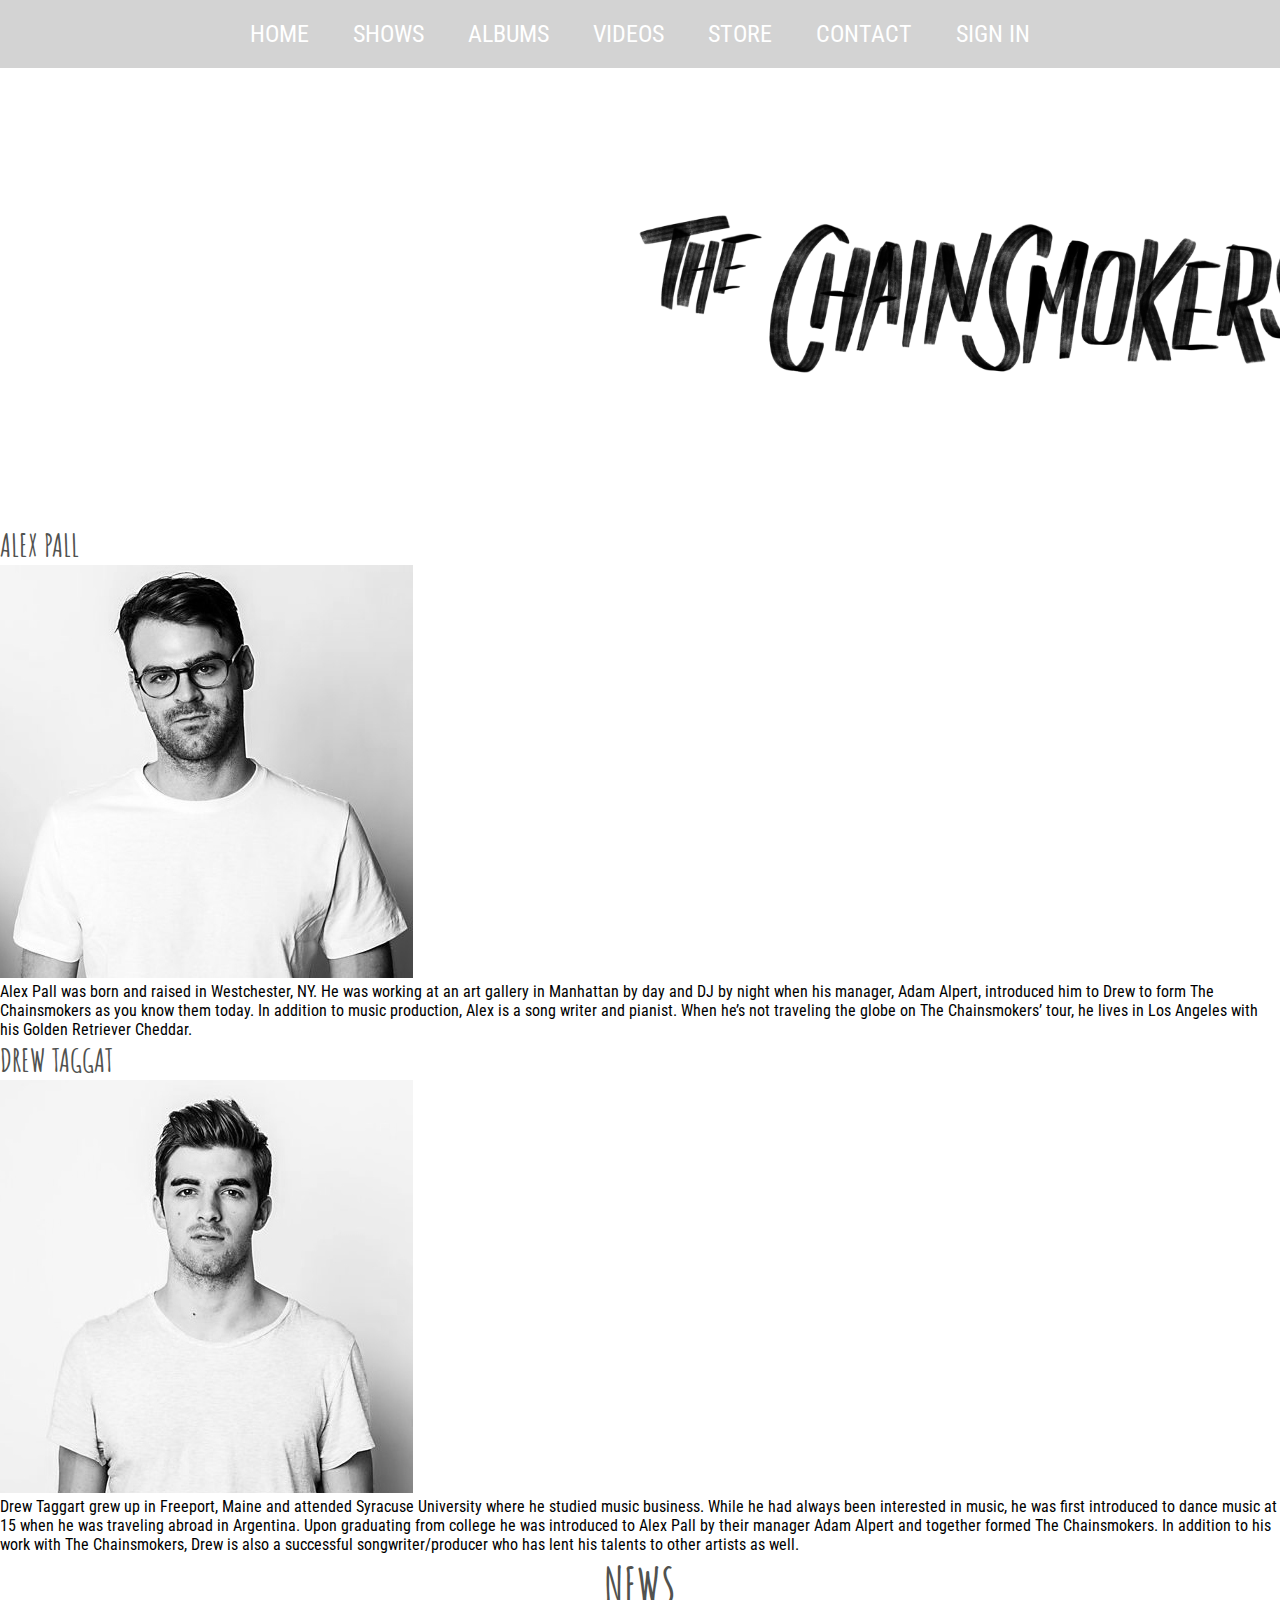
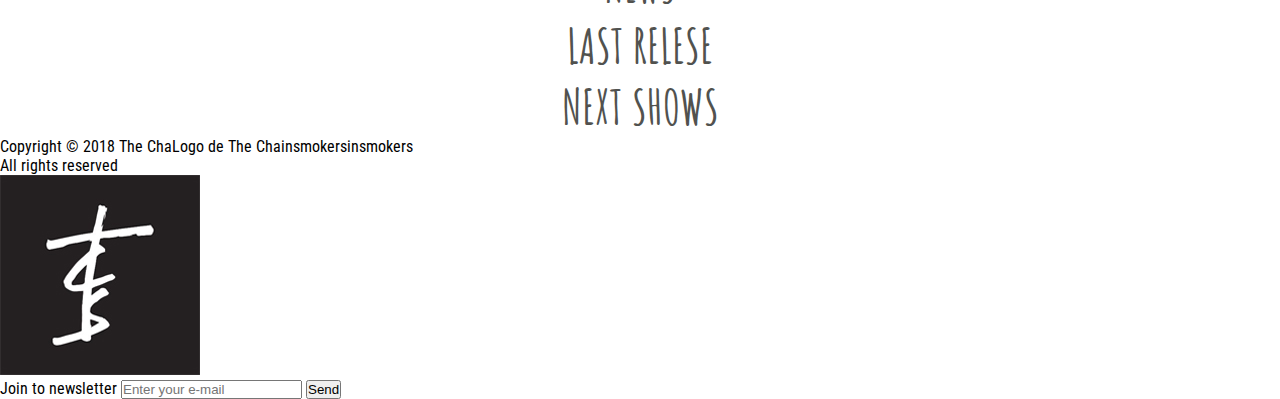
==== index.html @ 6c8f71d9 "Primer commit" ====
<!DOCTYPE html>
<html lang="es">
<head>
	<meta charset="utf-8">
	<title>The Chainsmokers</title>

	<link href="https://fonts.googleapis.com/css?family=Roboto+Condensed:300,400,700" rel="stylesheet">
	<link href="https://fonts.googleapis.com/css?family=Amatic+SC:400,700" rel="stylesheet">

	<link rel="stylesheet" href="https://use.fontawesome.com/releases/v5.1.0/css/all.css" integrity="sha384-lKuwvrZot6UHsBSfcMvOkWwlCMgc0TaWr+30HWe3a4ltaBwTZhyTEggF5tJv8tbt" crossorigin="anonymous">

	<link rel="stylesheet" type="text/css" href="css/styles.css">
</head>
<body>
	<header>
		<nav>
			<ul>
				<li>
					<a href="index.html" class="menu">HOME</a>
				</li>
				<li>
					<a href="shows/shows.html"  class="menu">SHOWS</a>
				</li>
				<li>
					<a href="albums/albums.html"  class="menu">ALBUMS</a>
				</li>
				<li>
					<a href="videos/videos.html"  class="menu">VIDEOS</a>
				</li>
				<li>
					<a href="store/store.html"  class="menu">STORE</a>
				</li>
				<li>
					<a href="contact/contact.html"  class="menu">CONTACT</a>
				</li>
				<li>
					<a href="sign_in/sign_in.html"  class="menu">SIGN IN</a>
				</li>
			</ul>
		</nav>	
		
	</header>
	<main>
		<!-- <h1 class="page_tittle">THE CHAINSMOKERS</h1> -->
		
		<img src="imagenes/name.png" alt="The Chainsmokers" class="tcm_logo">	

		<article>
			<h1 class="artist">ALEX PALL</h1>
			<img src="imagenes/alex_pall.jpg" alt="Alex Pall">
			<p>Alex Pall was born and raised in Westchester, NY. He was working at an art gallery in Manhattan by day and DJ by night when his manager, Adam Alpert, introduced him to Drew to form The Chainsmokers as you know them today. In addition to music production, Alex is a song writer and pianist. When he’s not traveling the globe on The Chainsmokers’ tour, he lives in Los Angeles with his Golden Retriever Cheddar.</p>
			<a href="https://www.instagram.com/alexpall/" target="_blank">
				<i class="fab fa-instagram"></i>
			</a>
			<a href="https://www.facebook.com/AlexPall" target="_blank">
				<i class="fab fa-facebook-square"></i>
			</a>
		</article>

		<article>
			<h1 class="artist">DREW TAGGAT</h1>
			<img src="imagenes/drew_taggat.jpg" alt="Drew Taggat">
			<p>Drew Taggart grew up in Freeport, Maine and attended Syracuse University where he studied music business. While he had always been interested in music, he was first introduced to dance music at 15 when he was traveling abroad in Argentina. Upon graduating from college he was introduced to Alex Pall by their manager Adam Alpert and together formed The Chainsmokers. In addition to his work with The Chainsmokers, Drew is also a successful songwriter/producer who has lent his talents to other artists as well.</p>
			<a href="https://www.instagram.com/drewtaggart/" target="_blank">
				<i class="fab fa-instagram"></i>
			</a>
			<a href="https://twitter.com/drewtaggart" target="_blank">
				<i class="fab fa-twitter"></i>
			</a>
		</article>

			<h2 class="tittle2">NEWS</h2>

			<h2 class="tittle2">LAST RELESE</h2>
			
			<h2 class="tittle2">NEXT SHOWS</h2>
	</main>

	<footer>
		<p>Copyright © 2018 The ChaLogo de The Chainsmokersinsmokers</p>
		<p>All rights reserved</p>
		<img src="imagenes/logo.jpg" alt="">

		<form action="#" method="post">
			<label>Join to newsletter</label>
			<input type="email" name="email_nl" placeholder="Enter your e-mail" required>
			<input type="submit" value="Send" ">
		</form>

		<!-- Las listas siempre tienen que estar adentro de <nav></nav> ? -->
		<ul>
			<li>

				<a href="https://itunes.apple.com/us/artist/the-chainsmokers/id580391756?ign-mpt=uo%3D4" target="_blank">
					<i class="fab fa-itunes-note"></i>
				</a>
			</li>
			<!-- <li>
				<a href="https://www.beatport.com/artist/the-chainsmokers/299448" target="_blank">
					<img src="imagenes/beatport.png" alt="Beat">
				</a>
			</li> -->
			<li>
				<a href="https://www.instagram.com/thechainsmokers/" target="_blank">
					<i class="fab fa-instagram"></i>
				</a>
			</li>
			<li>
				<a href="https://www.facebook.com/thechainsmokers" target="_blank">
					<i class="fab fa-facebook-square"></i>
				</a>
			</li>
			<li>
				<a href="https://twitter.com/thechainsmokers" target="_blank">
					<i class="fab fa-twitter"></i>
				</a>
			</li>
			<li>
				<a href="https://plus.google.com/+THECHAINSMOKERS" target="_blank">
					<i class="fab fa-google"></i>
				</a>
			</li>
			<li>
				<a href="https://music.amazon.com/artists/B00GWLMGLW?ref=dm_sh_190b-9382-dmcp-b0a3-175ec&musicTerritory=US&marketplaceId=ATVPDKIKX0DER" target="_blank">
					<i class="fab fa-amazon"></i>
				</a>
			</li>
			<!-- <li>
				<a href="https://www.shazam.com/es/artist/42240913/the-chainsmokers/follow#referrer=shz.am" target="+_blank">Shazam</a>
			</li> -->
			<li>
				<a href="https://soundcloud.com/thechainsmokers" target="_blank">
					<i class="fab fa-soundcloud"></i>
				</a>
			</li>
		</ul>
	</footer>

</body>
</html>
---- css/styles.css ----
* {
	margin: 0;
	padding: 0;
	box-sizing: border-box;
}
body {
	font-family: 'roboto condensed', sans-serif
}

header {
	background: lightgray;
	padding: 20px;
}

header nav ul {
	text-align: center;
}

header nav ul li a {
	text-decoration: none;
	color: #FFFFFF;
	text-transform: uppercase;
	font-size: 1.5rem;
	margin: 5px 20px;
}

.tcm_logo {
	transform: scale(0.35);
	margin: auto;
}

.page_tittle {
	font-family: 'Amatic SC', sans-serif; 
	font-weight: bold; 
	font-size: 6rem; 
	color: #2B2C28; 
	text-align: center; 
}
.artist	{
	font-family: 'Amatic SC', sans-serif; 
	font-weight: bold; 
	font-size: 2rem; 
	color: #51524F;
}

.tittle2 {
	font-family: 'Amatic SC', sans-serif; 
	font-weight: bold; 
	font-size: 3rem; 
	color: #51524F;
	text-align: center;
}

.show_place {
	font-family: 'Amatic SC', sans-serif; 
	font-weight: bold; 
	font-size: 2rem; 
	color: #51524F;
}

ul {
	list-style: none;
}

.contact_mail {
	text-align: center
}

header nav ul li {
	display:inline-block;
}
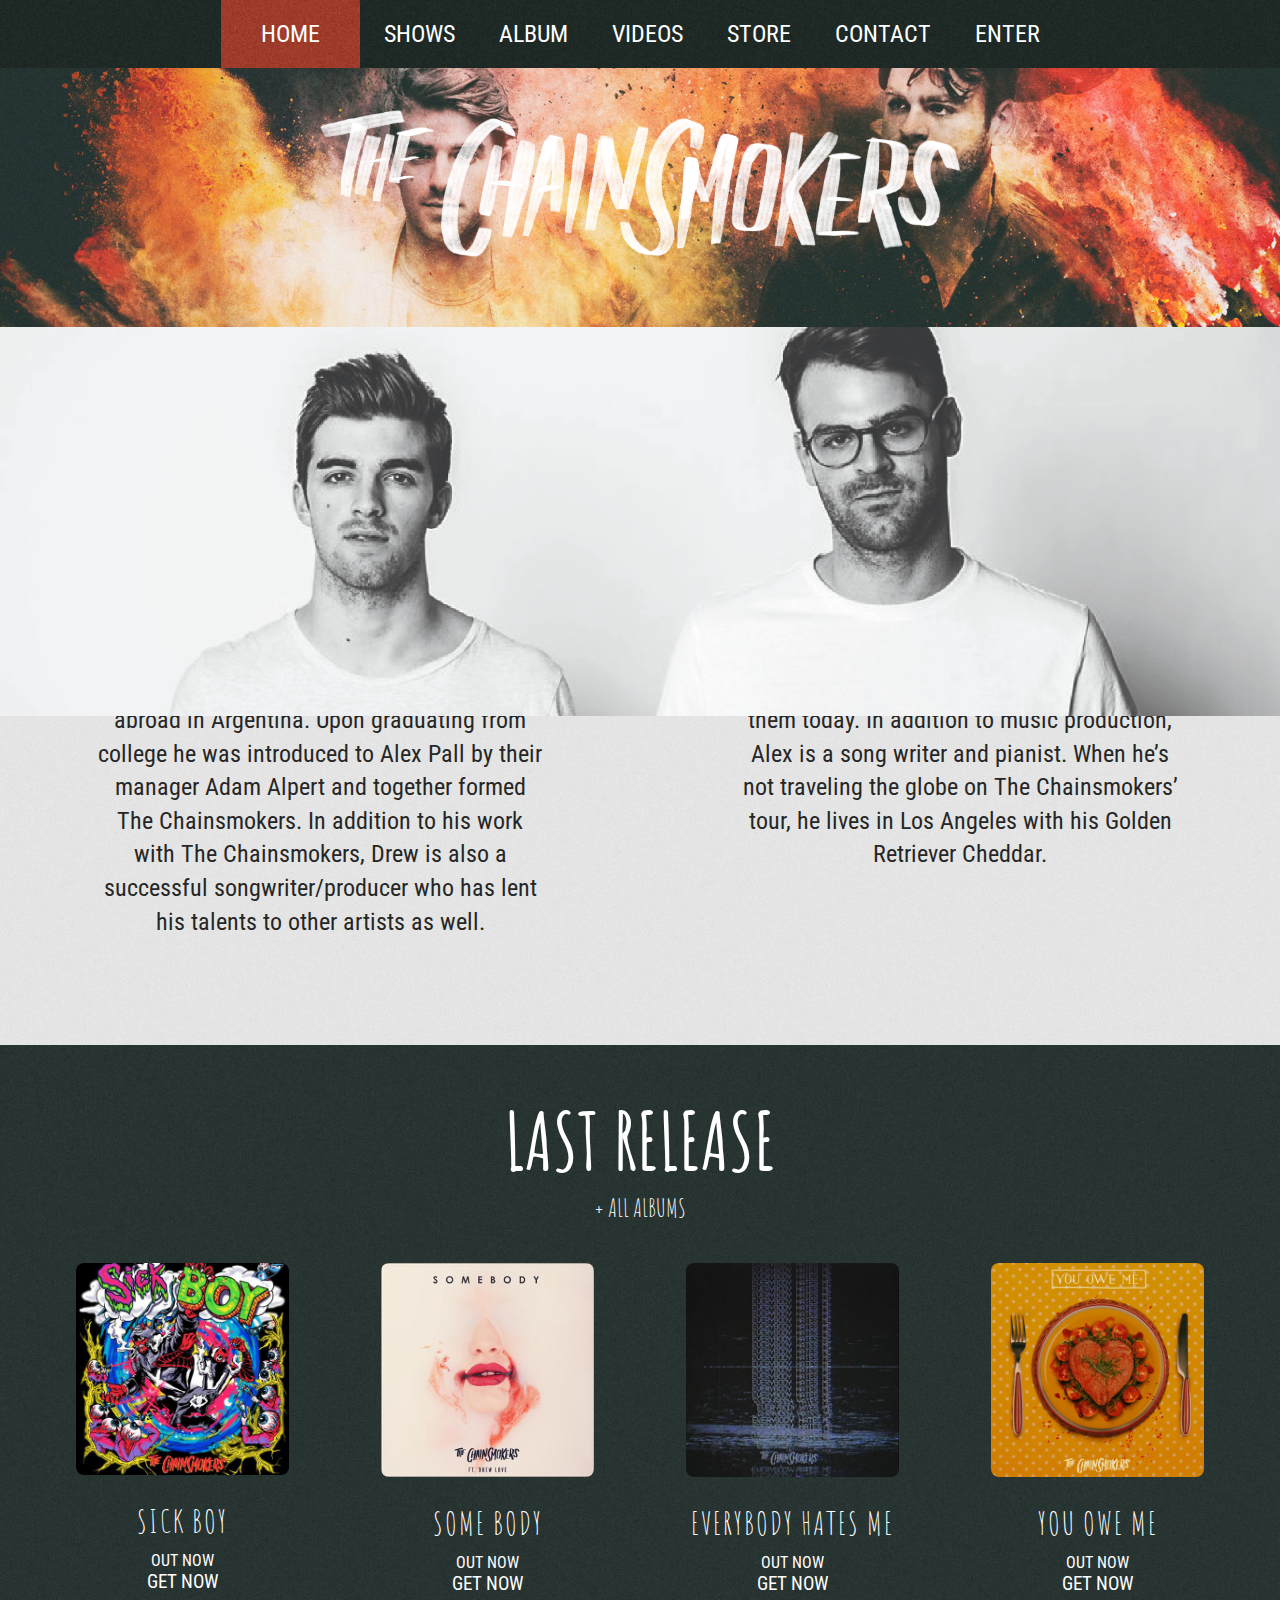
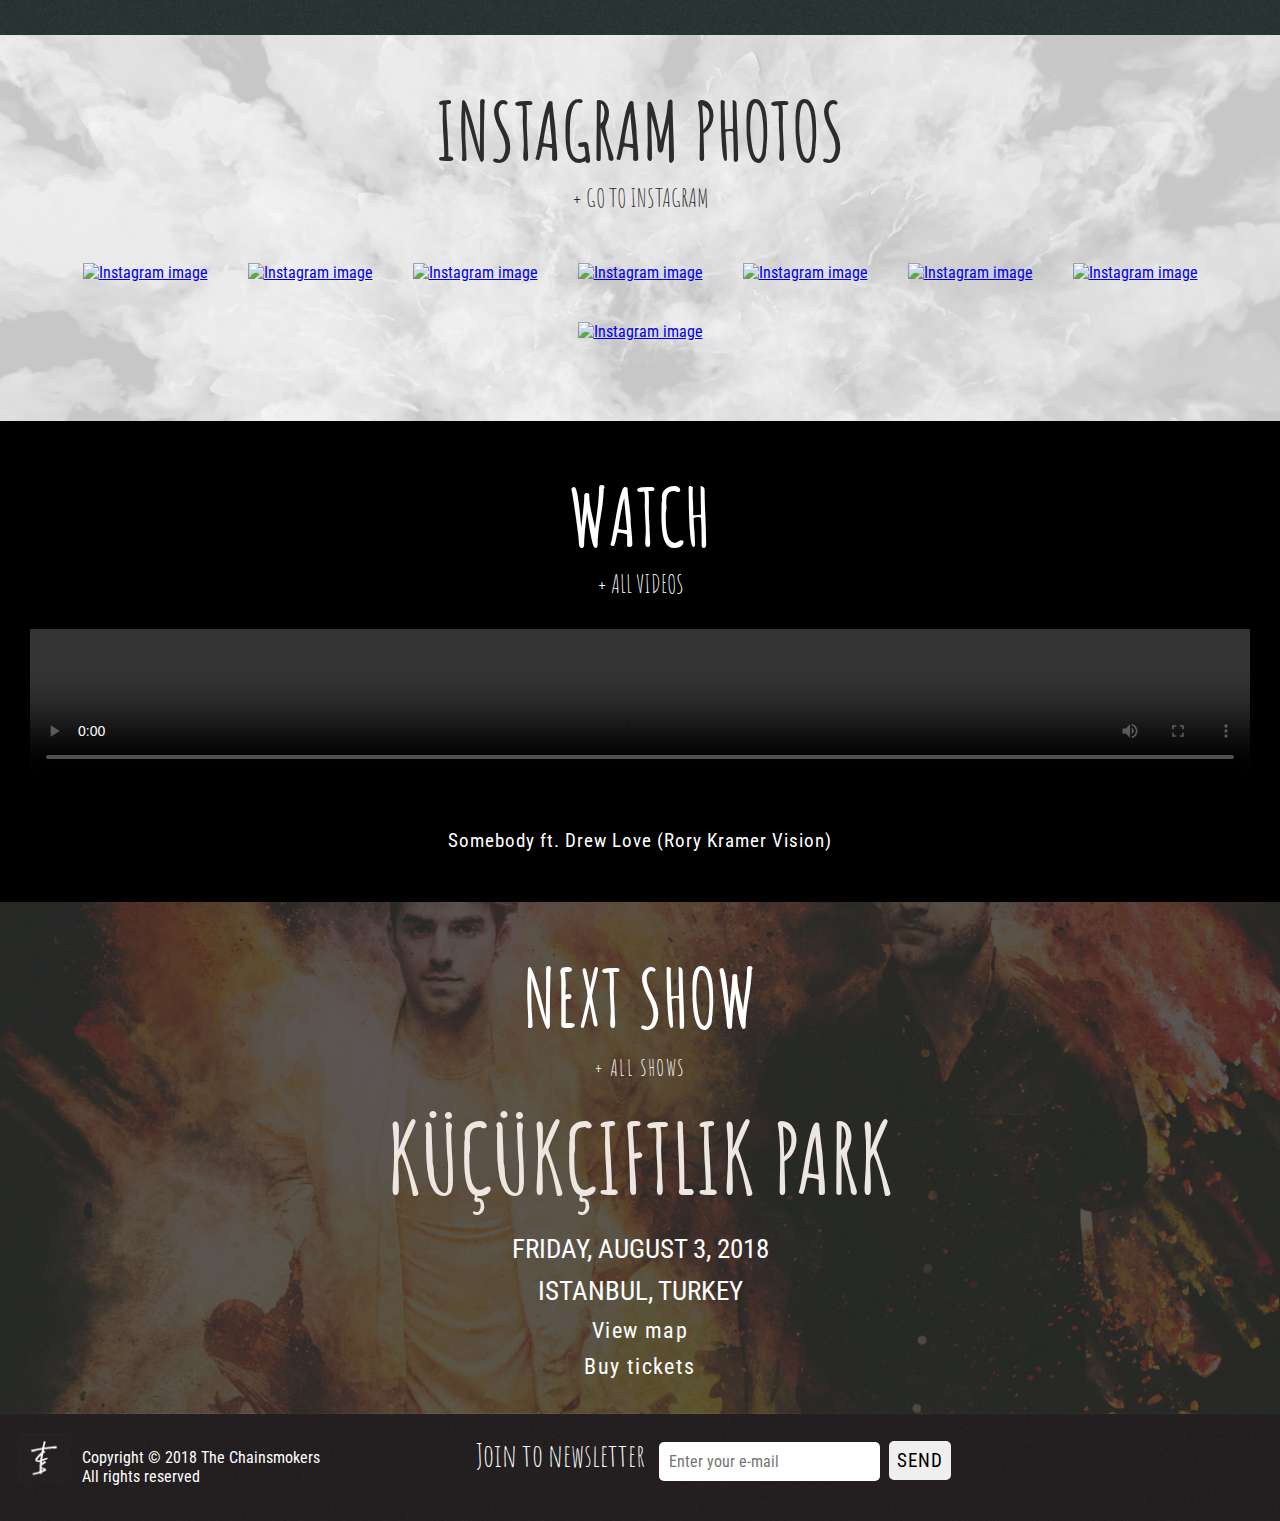
==== commit 9c78449c: "Ultimo" ====
--- a/index.html
+++ b/index.html
@@ -1,40 +1,52 @@
-<!DOCTYPE html>
+ <!DOCTYPE html>
 <html lang="es">
 <head>
 	<meta charset="utf-8">
+	<meta name="viewport" content="width=device-width, initial-scale=1.0, maximum-scale=4, minimum-scale=1">
 	<title>The Chainsmokers</title>
 
 	<link href="https://fonts.googleapis.com/css?family=Roboto+Condensed:300,400,700" rel="stylesheet">
 	<link href="https://fonts.googleapis.com/css?family=Amatic+SC:400,700" rel="stylesheet">
+	<!-- <link href="https://fonts.googleapis.com/css?family=Nanum+Pen+Script" rel="stylesheet"> -->
+
 
 	<link rel="stylesheet" href="https://use.fontawesome.com/releases/v5.1.0/css/all.css" integrity="sha384-lKuwvrZot6UHsBSfcMvOkWwlCMgc0TaWr+30HWe3a4ltaBwTZhyTEggF5tJv8tbt" crossorigin="anonymous">
+
 
 	<link rel="stylesheet" type="text/css" href="css/styles.css">
 </head>
 <body>
 	<header>
+		<i class="fas fa-bars"></i>
 		<nav>
 			<ul>
-				<li>
-					<a href="index.html" class="menu">HOME</a>
+				<i class="fas fa-times"></i>
+				<li class="now"> 
+					<a href="index.html" >HOME</a>
 				</li>
 				<li>
 					<a href="shows/shows.html"  class="menu">SHOWS</a>
 				</li>
 				<li>
-					<a href="albums/albums.html"  class="menu">ALBUMS</a>
+					<a href="albums/albums.html"  class="menu">ALBUM</a>
 				</li>
 				<li>
 					<a href="videos/videos.html"  class="menu">VIDEOS</a>
 				</li>
 				<li>
-					<a href="store/store.html"  class="menu">STORE</a>
+					<a href="https://store.thechainsmokers.com/" target="_blank" class="menu">STORE</a>
 				</li>
 				<li>
 					<a href="contact/contact.html"  class="menu">CONTACT</a>
 				</li>
 				<li>
-					<a href="sign_in/sign_in.html"  class="menu">SIGN IN</a>
+					<a href="sign_in/sign_in.html"  class="menu">ENTER</a>
+
+					<ul class="submenu">
+						<li><a href="sign_in/sign_in.html" class="menu">SIGN IN</a></li>
+						<li><a href="sign_in/sign_up.html" class="menu">SIGN UP</a></li>
+					</ul>
+
 				</li>
 			</ul>
 		</nav>	
@@ -42,55 +54,154 @@
 	</header>
 	<main>
 		<!-- <h1 class="page_tittle">THE CHAINSMOKERS</h1> -->
-		
-		<img src="imagenes/name.png" alt="The Chainsmokers" class="tcm_logo">	
-
-		<article>
-			<h1 class="artist">ALEX PALL</h1>
-			<img src="imagenes/alex_pall.jpg" alt="Alex Pall">
-			<p>Alex Pall was born and raised in Westchester, NY. He was working at an art gallery in Manhattan by day and DJ by night when his manager, Adam Alpert, introduced him to Drew to form The Chainsmokers as you know them today. In addition to music production, Alex is a song writer and pianist. When he’s not traveling the globe on The Chainsmokers’ tour, he lives in Los Angeles with his Golden Retriever Cheddar.</p>
-			<a href="https://www.instagram.com/alexpall/" target="_blank">
-				<i class="fab fa-instagram"></i>
-			</a>
-			<a href="https://www.facebook.com/AlexPall" target="_blank">
-				<i class="fab fa-facebook-square"></i>
-			</a>
-		</article>
-
-		<article>
-			<h1 class="artist">DREW TAGGAT</h1>
-			<img src="imagenes/drew_taggat.jpg" alt="Drew Taggat">
-			<p>Drew Taggart grew up in Freeport, Maine and attended Syracuse University where he studied music business. While he had always been interested in music, he was first introduced to dance music at 15 when he was traveling abroad in Argentina. Upon graduating from college he was introduced to Alex Pall by their manager Adam Alpert and together formed The Chainsmokers. In addition to his work with The Chainsmokers, Drew is also a successful songwriter/producer who has lent his talents to other artists as well.</p>
-			<a href="https://www.instagram.com/drewtaggart/" target="_blank">
-				<i class="fab fa-instagram"></i>
-			</a>
-			<a href="https://twitter.com/drewtaggart" target="_blank">
-				<i class="fab fa-twitter"></i>
-			</a>
-		</article>
-
-			<h2 class="tittle2">NEWS</h2>
-
-			<h2 class="tittle2">LAST RELESE</h2>
+		<section class="tittle">
+			<img src="imagenes/name.png" alt="The Chainsmokers" class="tcm_logo">	
+		</section>
+
+		<div class="artist_container">
+			<article class="art_der">
+				<h1 class="artist">DREW TAGGAT</h1>
+				<img src="imagenes/drewtaggat.jpg" alt="Drew Taggat">
+				<p>Drew Taggart grew up in Freeport, Maine and attended Syracuse University where he studied music business. While he had always been interested in music, he was first introduced to dance music at 15 when he was traveling abroad in Argentina. Upon graduating from college he was introduced to Alex Pall by their manager Adam Alpert and together formed The Chainsmokers. In addition to his work with The Chainsmokers, Drew is also a successful songwriter/producer who has lent his talents to other artists as well.</p>
+				<section class="artist_link">
+					<a href="https://www.instagram.com/drewtaggart/" target="_blank">
+						<i class="fab fa-instagram big_button5"></i>
+					</a>
+					<a href="https://twitter.com/drewtaggart" target="_blank">
+						<i class="fab fa-twitter big_button5"></i>
+					</a>
+				</section>
+			</article><!-- 
+
+		 --><article class="art_izq">
+				<h1 class="artist">ALEX PALL</h1>
+				<img src="imagenes/alexpall.jpg" alt="Alex Pall"> 
+				<p>Alex Pall was born and raised in Westchester, NY. He was working at an art gallery in Manhattan by day and DJ by night when his manager, Adam Alpert, introduced him to Drew to form The Chainsmokers as you know them today. In addition to music production, Alex is a song writer and pianist. When he’s not traveling the globe on The Chainsmokers’ tour, he lives in Los Angeles with his Golden Retriever Cheddar.</p>
+				<section class="artist_link">
+					<a href="https://www.instagram.com/alexpall/" target="_blank">
+						<i class="fab fa-instagram big_button5"></i> 
+					</a>
+					<a href="https://www.facebook.com/AlexPall" target="_blank">
+						<i class="fab fa-facebook-square big_button5"></i>
+					</a>
+				</section>
+			</article>
+		</div>	
+
+		<section class="last_release">
+			<h2 class="tittle2">Last release</h2>
+			<a href="albums/albums.html" class="all_shows big_button"> + All albums</a>
+			<div class="last_release_container">
+				<section class="songs">
+					<a class="get_now" href="http://smarturl.it/SickBoy" target="_blank">
+						<img src="imagenes/album1.jpg" class="song_img transform_song">
+					</a>
+					<p class="song_name">Sick boy</p>
+					<p class="out_now">Out now</p>
+					<a class="get_now" href="http://smarturl.it/SickBoy" target="_blank" class="big_button2">Get now</a>
+				</section><!-- 
+
+			 --><section class="songs">
+			 		<a class="get_now" href="http://smarturl.it/TCSsomebody" target="_blank">
+						<img src="imagenes/album2.jpg" class="song_img transform_song">
+					</a>
+					<p class="song_name">Some body</p>
+					<p class="out_now">Out now</p>
+					<a class="get_now" href="http://smarturl.it/TCSsomebody" target="_blank" class="big_button2">Get now</a>
+				</section><!--
+
+			 --><section class="songs">
+					<a class="get_now" href="http://smarturl.it/EverybodyHatesMe" target="_blank">
+						<img src="imagenes/album3.jpg" class="song_img transform_song">
+					</a>
+					<p class="song_name">Everybody hates me</p>
+					<p class="out_now">Out now</p>
+					<a class="get_now" href="http://smarturl.it/EverybodyHatesMe" target="_blank" class="big_button2">Get now</a>
+				</section><!-- 
+
+			 --><section class="songs">
+			 		<a class="get_now" href="http://smarturl.it/YouOweMe" target="_blank">
+						<img src="imagenes/album4.jpg" class="song_img transform_song">
+					</a>
+					<p class="song_name">You owe me</p>
+					<p class="out_now">Out now</p>
+					<a class="get_now" href="http://smarturl.it/YouOweMe" target="_blank" class="big_button2">Get now</a>
+				</section>
+			</div>
+		</section> 
+
+		<section class="instagram" >
+			<h2 class="tittle2">Instagram photos</h2>
+			<a href="https://www.instagram.com/thechainsmokers/" class="all_shows big_button"> + Go to instagram</a>
 			
-			<h2 class="tittle2">NEXT SHOWS</h2>
+			<!-- hacer lista, y a cada li dar acncho y alto y overflow:hidden -->
+			<ul class="instagram_container">
+
+				<li><a href="https://www.instagram.com/p/Bk20towB1L5/?taken-by=thechainsmokers" target="_blank">
+					<img src="https://scontent-eze1-1.cdninstagram.com/vp/113d25afd9459733bdabb6f7b8bbb5ed/5BE9A196/t51.2885-15/e35/35575209_2073179789563122_78789710461272064_n.jpg?efg=eyJ1cmxnZW4iOiJ1cmxnZW5fZnJvbV9pZyJ9" alt="Instagram image" class="instagram_img transform_ig">
+				</a></li>
+				<li><a href="https://www.instagram.com/p/BkvrkhdB-QD/?taken-by=thechainsmokers" target="_blank">
+					<img src="https://scontent-eze1-1.cdninstagram.com/vp/80a8a5cfb798db44b08a70eb952da638/5BD3966D/t51.2885-15/e35/36147986_1940753496216389_3103435366841974784_n.jpg?efg=eyJ1cmxnZW4iOiJ1cmxnZW5fZnJvbV9pZyJ9" alt="Instagram image" class="instagram_img transform_ig">
+				</a></li>
+				<li><a href="https://www.instagram.com/p/BktBBtrBno_/?taken-by=thechainsmokers" target="_blank">
+					<img src="https://scontent-eze1-1.cdninstagram.com/vp/64722da33c8a5f91d0bd29d211e445f6/5BDD0730/t51.2885-15/e35/35277775_1053732374791876_7571182308032512000_n.jpg?efg=eyJ1cmxnZW4iOiJ1cmxnZW5fZnJvbV9pZyJ9" alt="Instagram image" class="instagram_img transform_ig">
+				</a></li>
+				<li><a href="https://www.instagram.com/p/Bkq5mCpBrgo/?taken-by=thechainsmokers" target="_blank">
+					<img src="https://scontent-eze1-1.cdninstagram.com/vp/cebd82da67b231db9cf61a9072e73cbc/5BD46F1C/t51.2885-15/e35/35487929_230798337718932_6556802103203856384_n.jpg?efg=eyJ1cmxnZW4iOiJ1cmxnZW5fZnJvbV9pZyJ9" alt="Instagram image" class="instagram_img transform_ig">
+				</a></li>
+				<li><a href="https://www.instagram.com/p/BkqSrJlBhGZ/?taken-by=thechainsmokers" target="_blank">
+					<img src="https://scontent-eze1-1.cdninstagram.com/vp/2174fdea5f8ede62a28df4f9b9ca74dd/5BD04A9B/t51.2885-15/e35/35325135_600574093676928_4183943546744602624_n.jpg?efg=eyJ1cmxnZW4iOiJ1cmxnZW5fZnJvbV9pZyJ9" alt="Instagram image" class="instagram_img transform_ig">
+				</a></li>
+				<li><a href="https://www.instagram.com/p/Bk20towB1L5/?taken-by=thechainsmokers" target="_blank">
+					<img src="https://scontent-eze1-1.cdninstagram.com/vp/6090552db983e63b76fd2051ed07502a/5BD5F9F1/t51.2885-15/e35/35366212_1695060887275825_7901404497832837120_n.jpg?efg=eyJ1cmxnZW4iOiJ1cmxnZW5fZnJvbV9pZyJ9" alt="Instagram image" class="instagram_img transform_ig">
+				</a></li>
+				<li><a href="https://www.instagram.com/p/Bkg1x-8hMQl/?taken-by=thechainsmokers" target="_blank">
+					<img src="https://scontent-eze1-1.cdninstagram.com/vp/b3387fe21127180e4d15ba78b067d145/5BE5C383/t51.2885-15/sh0.08/e35/s640x640/35425331_423440034728238_5435788520524349440_n.jpg?efg=eyJ1cmxnZW4iOiJ1cmxnZW5fZnJvbV9pZyJ9" alt="Instagram image" class="instagram_img transform_ig">
+				</a></li>
+				<li><a href="https://www.instagram.com/p/Bkey8mOh09i/?taken-by=thechainsmokers" target="_blank">
+					<img src="https://scontent-eze1-1.cdninstagram.com/vp/97332eb77f2c945090e19f1325e86b12/5BC747F7/t51.2885-15/e35/35616310_1349019211908788_1356864474719453184_n.jpg?efg=eyJ1cmxnZW4iOiJ1cmxnZW5fZnJvbV9pZyJ9" alt="Instagram image" class="instagram_img transform_ig">
+				</a></li>
+			</ul>
+			
+		</section>
+
+		<section class="watch">
+			<h2 class="tittle2">Watch</h2>
+			<a href="videos/videos.html" class="all_shows big_button"> + All videos</a>
+			<div class="watch_container">
+				<video src="video/video1.mp4" controls></video>
+			</div>
+			<p>Somebody ft. Drew Love (Rory Kramer Vision)</p>
+		</section>
+
+		<section class="next_show">
+			<h2 class="tittle2">Next show</h2>
+			<a href="shows/shows.html" class="all_shows big_button"> + All shows</a>
+			<h2 class="next_show_place">KÜÇÜKÇIFTLIK PARK</h2>
+			<p>Friday, August 3, 2018 </p>
+			<p>ISTANBUL, TURKEY</p>
+			<a href="https://www.google.ca/maps/place/Kucukciftlik+Park/@41.0431996,28.9905763,17z/data=!3m1!4b1!4m5!3m4!1s0x152b093ad92bc575:0x3c9102a7997bccdb!8m2!3d41.0431996!4d28.992765?hl=en" target="_blank" class="big_button4">View map</a>
+			<a href="http://www.bandsintown.com/event/17026623/buy_tickets?app_id=thechainsmokers.com&artist=The+Chainsmokers&came_from=67" target="_blank" class="big_button4">Buy tickets</a>
+		</section>
 	</main>
 
-	<footer>
-		<p>Copyright © 2018 The ChaLogo de The Chainsmokersinsmokers</p>
-		<p>All rights reserved</p>
-		<img src="imagenes/logo.jpg" alt="">
+	<footer class="footer_container">
+		<div>
+			<img src="imagenes/logo.jpg" alt="The Chainsmokers Logo">
+			<section>
+				<p>Copyright © 2018 The Chainsmokers</p>
+				<p>All rights reserved</p>
+			</section>
+		</div>
 
 		<form action="#" method="post">
 			<label>Join to newsletter</label>
 			<input type="email" name="email_nl" placeholder="Enter your e-mail" required>
-			<input type="submit" value="Send" ">
+			<input type="submit" value="Send" class="send" >
 		</form>
 
-		<!-- Las listas siempre tienen que estar adentro de <nav></nav> ? -->
 		<ul>
 			<li>
-
 				<a href="https://itunes.apple.com/us/artist/the-chainsmokers/id580391756?ign-mpt=uo%3D4" target="_blank">
 					<i class="fab fa-itunes-note"></i>
 				</a>
@@ -136,5 +247,10 @@
 		</ul>
 	</footer>
 
+	<script src="js/jquery-3.3.1.min.js"></script>
+	<script src="js/main.js"></script>
 </body>
-</html>+</html>
+
+
+<!-- Dominio de página https://punum.000webhostapp.com/contact/contact.html -->--- a/css/styles.css
+++ b/css/styles.css
@@ -1,19 +1,38 @@
 * {
 	margin: 0;
-	padding: 0;
+	padding: 0px;
 	box-sizing: border-box;
 }
+
 body {
-	font-family: 'roboto condensed', sans-serif
+	font-family: 'roboto condensed', sans-serif;
+	/*background-color: gray;*/
+	/*background: url(../imagenes/fondo4.jpg);
+	background-size: 100%;
+	background-repeat: no-repeat;*/
+	background: #59544a
 }
 
 header {
-	background: lightgray;
-	padding: 20px;
+	background: #22312E; 
+	background: url(../imagenes/fondo3.jpg);
+	background-size: cover;
+	position: fixed;
+	width: 100vw;
+	z-index: 1;
+}
+
+header i.fa-bars ,
+header i.fa-times  {
+	display: none;
 }
 
 header nav ul {
 	text-align: center;
+}
+
+header nav ul li {
+	display:inline-block;
 }
 
 header nav ul li a {
@@ -24,48 +43,1032 @@
 	margin: 5px 20px;
 }
 
-.tcm_logo {
-	transform: scale(0.35);
+header nav ul li.now {
+	background: url(../imagenes/fondo4-2.jpg); /*como hago para que ocupe de arriba a abajo en el header?*/
+	height: 100%;
+	padding: 20px;
+}
+
+ul {
+	list-style: none;
+}
+
+header nav ul li {
+	position: relative;
+}
+
+header nav ul li:hover .submenu {
+	display: block; 
+}
+
+header nav ul li ul.submenu {
+	background: url(../imagenes/fondo4.jpg);
+	position: absolute;
+	left: -12%;
+	bottom: -310%;
+	width: 130%;
+	padding: 5px 0;
+	margin-top: 40px;
+
+	display: none;
+}
+
+header nav ul li ul.submenu li {
+	display: block;
+	padding: 5px
+}
+
+main section.tittle {
+	background: url(../imagenes/fondo1.jpg);
+	background-size: 100%;
+	background-repeat: no-repeat;
+	display: flex;
+	justify-content: center;
+	align-items: baseline;
+
+}
+
+.tcm_logo { /*no se por qué me queda tanto espacio al rededor, y no está centrado con el menú*/
+	width: 50%;
+	/*transform: scale(0.5);*/
 	margin: auto;
-}
+	margin: 70px;
+	margin-top: 110px;
+	/*text-align: center;*/
+	/*margin-top: 5px;*/
+
+} 
 
 .page_tittle {
 	font-family: 'Amatic SC', sans-serif; 
 	font-weight: bold; 
-	font-size: 6rem; 
-	color: #2B2C28; 
-	text-align: center; 
-}
-.artist	{
+	font-size: 8rem; 
+	color: white; 
+	text-align: center;
+	text-transform: uppercase; 
+	margin-top: 40px
+}
+
+/*h1, p {
+	display: inline;
+}*/
+
+.artist_container {
+	display: flex;
+	/*flex-direction: row;*/
+	/*height: 70vh;*/
+}
+
+.art_izq {
+	background: url(../imagenes/fondo11.jpg);
+	/*background: url(../imagenes/alex_pall.jpg);*/
+	display: inline-block;
+	width: 50%;
+	vertical-align: top;
+	background-size: cover;
+	padding: 38px;
+}
+
+/*.art_izq:hover {
+	background: url(../imagenes/fondo4-3.jpg);
+}*/
+
+.art_der {
+	background: url(../imagenes/fondo11.jpg);
+	/*background: url(../imagenes/drew_taggat.jpg);*/
+	display: inline-block;
+	width: 50%;
+	vertical-align: top;
+	background-size: cover;
+	padding: 38px;
+	
+}
+
+/*.art_izq:hover {
+	background: url(../imagenes/fondo4-4.jpg);
+}*/
+
+main div article h1.artist	{
 	font-family: 'Amatic SC', sans-serif; 
 	font-weight: bold; 
-	font-size: 2rem; 
-	color: #51524F;
+	font-size: 4rem; 
+	color: #252625;
+	text-align: center;
+	letter-spacing: 2px;
+	margin-top: 50px
+}
+
+main article {
+	position: relative;
+}
+
+main article:hover img {
+	display: none;
+}
+
+main article img {
+	/*float: left;
+	margin: auto; no las puedo centrar*/
+	/*margin-left: 270px;
+	margin-bottom: 20px;
+	border-radius: 50%*/
+	position: absolute;
+	left: 0;
+	top: 0;
+	width: 50vw;
+}
+
+main div article p {
+	padding:40px 60px;
+	text-align: center;
+	color: #252625;
+	font-size: 1.5rem;
+	line-height: 140%;
+	/*letter-spacing: 1px*/
+}
+
+main article a { 
+	margin: auto; /*No lo puedo centrar*/
+ 	text-decoration: none;
+}
+
+main article a i {
+	color: #252625;
+	text-align: center;
+	font-size: 1.5rem;
+	padding: 20px;
+	
+	/*margin: auto;*/
+}
+
+.artist_link {
+	text-align: center;
+}
+
+/*main article section.artist_link {
+	display: inline-block;
+	margin: auto;
+}*/
+
+main section.last_release {
+	/*padding: 0 50px 20px 50px;*/
+	padding: 30px;
+	background: url(../imagenes/fondo4.jpg);
+	background-size: cover;
+	background-position: bottom; 
+	/*height: 100vh*/
 }
 
 .tittle2 {
 	font-family: 'Amatic SC', sans-serif; 
 	font-weight: bold; 
-	font-size: 3rem; 
-	color: #51524F;
-	text-align: center;
+	font-size: 5rem; 
+	color: white;
+	text-align: center;
+	padding: 15px 0 0 0;
+	text-transform: uppercase;
+	/*margin-top: 50px*/
+}
+
+main section.last_release a.all_shows {
+	margin-bottom: 30px
+}
+
+main section div.last_release_container {
+	display: flex;
+	justify-content: center;
+}
+
+main section.songs {
+	padding: 10px 0;
+	display: inline-block;
+	width: 25%
+}
+
+.song_img {
+	width: 70%;
+	border-radius: 8px
+	/*margin:auto; no lo puedo centrar*/
+	/*margin-left: 1vw*/
+}
+
+.song_name {
+	text-align: center;
+	text-transform: uppercase;
+	font-size: 2rem;
+	/*font-weight: bold;*/
+	color: white;
+	letter-spacing: 2px;
+	margin-top: 10px;
+	font-family: 'Amatic SC', sans-serif;
+	padding: 10px
+}
+
+.out_now {
+	text-align: center;
+	text-transform: uppercase;
+	color: white;
+}
+
+main section a.get_now {
+	display: block;
+	text-align: center;
+	text-decoration: none;
+	text-transform: uppercase;
+	color: white;
+	/*background: #b7b1a5;*/
+	font-size: 1.2rem;
+	text-align: center;
+}
+
+main section.instagram {
+	padding: 30px;
+	background: url(../imagenes/fondo10.jpg);
+	background-size: cover;
+}
+
+main section.instagram h2.tittle2 {
+	color: #2d2c2b;
+}
+
+main section.instagram a.all_shows {
+	color: #2d2c2b; 
+	
+}
+
+main section.instagram ul.instagram_container {
+	display: flex;
+	flex-wrap: wrap;
+	justify-content: center;
+
+	padding: 30px 30px;
+}
+
+
+
+main section.instagram a img.instagram_img { /*como hago para que solo se vea 250x250px sin deformarla, si la imagen no es cuadrada*/
+	height: 40vh;
+	padding: 20px
+}
+
+main section.watch { 
+	background: black;
+	padding: 30px;
+	height: 100%;
+	/*clear: both;*/
+}
+
+main section.watch div.watch_container {
+	display: flex;
+	justify-content: center;
+}
+
+main section.watch video {
+	/*padding: 30px;*/
+	width: 100%;
+	/*text-align: center;*/
+	/*float: left;*/
+	/*margin: auto;*/
+	padding: 30px 0;
+}
+
+
+main section.watch p {
+	font-family: 'roboto condensed', sans-serif;
+	text-align: center;
+	font-size: 1.2rem;
+	letter-spacing: 1px;
+	color: white;
+	padding: 20px
+}
+
+main section.next_show {
+	background: url(../imagenes/fondo8.jpg);
+	/*background: #db753b;*/
+	padding: 30px;
+	background-position: bottom;
+	background-size: cover;
+}
+
+main section a.all_shows {
+	text-decoration: none;
+	color: white;
+	display: block;
+	text-align: center;
+	font-family: 'Amatic SC', sans-serif;
+	font-size: 1.6rem;
+	text-transform: uppercase; 
+}
+
+/*main section a.all_shows h2*/.next_show_place {
+	color: #ede6e1;
+	font-size: 6rem;
+	text-align: center;
+	font-family:  'Amatic SC', sans-serif, bold; 
+	padding: 10px;
+	text-transform: uppercase;
+}
+
+main section.next_show p {
+	text-align: center;
+	color: white;
+	padding: 5px;
+	font-size:1.7rem;
+	text-transform: uppercase;
+}
+
+main section.next_show a {
+	display: block;
+	text-align: center;
+	text-decoration: none;
+	color: white;
+	padding: 5px;
+	letter-spacing: 1.4px;
+	font-size: 1.4rem
+}
+
+footer {
+	background: url(../imagenes/fondo4-5.jpg);
+	background-size: cover;
+	padding: 20px; 
+	color: white
+}
+
+.footer_container {
+	display: flex;
+	justify-content: space-between;
+}
+
+footer img {
+	width: 48px;
+	height: 48px;
+	display: inline-block;
+}
+
+footer section {
+	display: inline-block;
+	padding: 10px;
+}
+
+footer section p {
+ 	font-family: 'roboto condensed', sans-serif;
+	font-size: 1rem	
+}
+
+footer form {
+	display: inline-block;
+	/*float: right;
+	margin:auto; no lo puedo centrar*/
+	text-align: center;
+}
+
+footer form label {
+	font-family: 'Amatic SC', sans-serif;
+	font-size: 2rem;
+	margin-right: 10px
+}
+
+footer form input {
+	padding: 10px;
+	border: none;
+	outline: none;
+	border-radius: 5px;
+	margin:auto;
+	margin-bottom: 20px;
+	font-family: 'roboto condensed', sans-serif;
+	font-size: 1rem
+}
+
+footer form input.send {
+	font-size: 1.2rem;
+	padding: 8px;
+	text-transform: uppercase;
+	letter-spacing: 1px;
+	/*margin-top: 30px*/
+	margin-left: 5px
+}
+
+footer ul {
+	/*display: inline-block;*/
+	/*float: right;*/
+}
+
+footer ul li {
+	display: inline-block;
+}
+
+footer ul li a i {
+	font-size: 1.8rem;
+	color: white;
+	padding: 10px
+}
+
+
+/*SHOWS*/
+
+main section.new_tittle {
+	background: url(../imagenes/fondo1.jpg);
+	background-size: 100%;
+	background-repeat: no-repeat;
+	background-position: center;
+	padding: 50px;
+}
+
+ul.content {
+	/*background: #283633;*/
+	background: url(../imagenes/fondo4.jpg);
+	background-size: cover;
+	padding: 40px;
+}
+
+ul.content li {
+	text-align: center;
+	padding: 20px;
 }
 
 .show_place {
 	font-family: 'Amatic SC', sans-serif; 
 	font-weight: bold; 
-	font-size: 2rem; 
-	color: #51524F;
-}
-
-ul {
-	list-style: none;
-}
-
-.contact_mail {
-	text-align: center
-}
-
-header nav ul li {
-	display:inline-block;
+	font-size: 2.5rem; 
+	color: #ede8e3;
+	display: inline-block;
+	letter-spacing: 1px
+}
+
+.show_day {
+	display: inline-block;
+	color: white;
+	font-family: 'roboto condensed', sans-serif;
+	font-size: 1.2rem;
+	text-transform: uppercase;
+	padding: 20px;
+}
+
+ul.content li a/*.big_button*/ {
+	text-decoration: none;
+	color: white;
+	font-family: 'Amatic SC', sans-serif;
+	font-size: 1.5rem;
+	padding: 10px;
+	margin: 0 5px;
+	background: url(../imagenes/fondo4-2.jpg);
+	border-radius: 4px
+}
+
+
+/*ALBUMS*/
+
+main section.content {
+	background: url(../imagenes/fondo4-3.jpg);
+	background-size: cover;
+	padding: 40px;
+	height: 100vh;
+}
+
+main section.content a.album_container {
+	display: flex;
+	justify-content: center;
+	align-items: center;
+}
+
+.newalbum{
+	margin-top: 50px;
+}
+
+main section.content a img.album_img {
+	margin: auto; 
+	width: 35%;
+	display: block;
+	text-align: center;
+	border-radius: 7%;
+	padding: 30px;
+	
+}
+
+main section.content a.get {
+	display:block;
+	text-align: center;
+	text-decoration: none;
+	text-transform: uppercase;
+	color: white;
+	/*background: #b7b1a5;*/
+	font-size: 3rem;
+	text-align: center;
+	font-family: 'Amatic SC', sans-serif;
+	letter-spacing: 10px;
+	font-weight: bold;
+	/*background: grey; no se como hacer que quede solo al rededor del "GET"*/
+	/*padding: 10px;*/
+}
+
+/*VIDEOS*/
+
+ul.content li.video a {
+	margin: 0;
+	background: none;
+	border-radius: 0
+}
+
+main ul.content li.video {
+	display: inline-block;
+	width: 25%;
+	vertical-align: top;
+
+}
+
+main ul.content li a img.video_img {
+	width: 100%;
+	border-radius: 8px
+	/*padding: 5px;*/
+}
+
+main ul.content li p {
+	color: white;
+	font-family: 'Amatic SC', sans-serif;
+	font-size: 1.5rem;
+	padding: 15px;
+}
+
+
+/*CONTACT*/
+
+main section.content2 {
+	background: url(../imagenes/fondo4.jpg);
+	background-size: cover;
+	padding: 60px;
+}
+
+main section.content2 form h2.tittle3 {
+	font-family: 'Amatic SC', sans-serif; 
+	font-weight: bold; 
+	font-size: 3rem; 
+	color: white;
+	text-align: center;
+	padding: 15px 0 0 0;
+	text-transform: uppercase;
+	padding: 20px;
+}
+
+main form input,
+main form textarea {
+	display: block;
+	padding: 10px;
+	border: none;
+	outline: none;
+	border-radius: 5px;
+	resize: none;
+	margin:auto;
+	margin-bottom: 20px;
+	font-family: 'roboto condensed', sans-serif;
+	font-size: 1rem;
+	/*width: 50%*/
+}
+
+main form input.send {
+	font-size: 1.2rem;
+	padding: 15px;
+	text-transform: uppercase;
+	letter-spacing: 1px;
+	margin-top: 30px
+}
+
+main div.contact_mail {
+	background: url(../imagenes/fondo10-01.jpg);
+	text-align: center;
+	padding: 120px;
+	height: 100vh
+}
+
+
+main div.contact_mail img {
+	width: 400px;
+	padding-top: 20px
+}
+
+main div.contact_mail section {
+	padding: 30px
+}
+
+main div.contact_mail p.type {
+	font-family: 'Amatic SC', sans-serif; 
+	font-weight: bold; 
+	font-size: 3rem; 
+	color: #2d2c2b;
+	text-align: center;
+	text-transform: uppercase;
+}
+
+main div.contact_mail p.name {
+	font-family:  'roboto condensed', sans-serif;
+	font-size: 1.5rem; 
+	color: #2d2c2b;
+	text-align: center;
+	text-transform: uppercase;
+	letter-spacing: 1px
+}
+
+main div.contact_mail a {
+	text-decoration: none;
+	color: #2d2c2b;
+	font-family: 'Amatic SC', sans-serif;
+	font-size: 1.7rem;
+	padding: 40px
+}
+
+/*SIGN IN*/
+
+main section.content2 p {
+	color: white;
+	font-family: 'Amatic SC', sans-serif;
+	font-size: 2rem;
+	padding:10px;
+	padding-top: 30px;
+	text-align: center;
+	text-transform: uppercase;
+}
+
+main section.content2 a {
+	display: block;
+	text-align: center;
+	text-decoration: none;
+	color: white;
+	font-family: 'roboto condensed', sans-serif;
+	font-size: 1.5rem;
+	text-transform: uppercase;
+	letter-spacing: 1px;
+	padding-bottom: 100px
+}
+
+/*SIGN UP*/
+
+/*main section.content2 form input {
+	text-align: center;
+	color: #2d2c2b;
+	font-family: 'roboto condensed', sans-serif;
+}*/
+
+main section form div.sex {
+	display: block;
+	text-align: center;
+}
+
+main section.content2 form label {
+	display: inline-block;
+	color: white;
+	text-transform: uppercase;
+	padding: 0px 15px;
+	font-family: 'roboto condensed', sans-serif;
+	letter-spacing: 1px;
+}
+
+
+main section.content2 form .line {
+	display: inline-block;
+}
+
+main section.content2 form label.line {
+	display: block;
+	text-align: center;
+}
+
+main section.content2 form label a {
+	padding:5px;
+	display: inline-block;
+}
+
+/*THANK YOU*/
+
+main section.content3 {
+	background: url(../imagenes/fondo4.jpg);
+	height: 90vh;
+	padding: 50px
+}
+
+main section.content3 h2 {
+	font-size: 8rem;
+	padding-top: 20vh
+}
+
+main section.content3 p {
+	color: white;
+	font-family: 'roboto condensed', sans-serif;
+	font-size: 1.2rem;
+	text-transform: uppercase;
+	letter-spacing: 1px;
+	text-align: center;
+	
+}
+
+main section.content3 a {
+	display: block;
+	text-align: center;
+	text-decoration: none;
+	color: white;
+	font-family: 'Amatic SC', sans-serif;
+	font-size: 1.7rem;
+	text-transform: uppercase;
+	letter-spacing: 1px;
+	padding: 80px;
+	
+
+}
+
+
+/*TRANSFORMATIONS*/
+
+.transform_song:hover {
+	transform: scale(1.1);
+}
+
+.transform_ig:hover {
+	transform: scale(1.2);
+}
+
+.transform_album:hover{
+	transform: scale(1.1);
+}
+
+.big_button:hover {
+	font-size: 2rem;
+	font-weight: bold;
+}
+
+.big_button2:hover {
+	font-size: 3rem;
+	font-weight: bold;
+} /*No me deja*/
+
+.big_button3:hover {
+	font-size: 3rem
+} /*No me deja*/
+
+.big_button4:hover {
+	font-size: 2rem;
+}
+
+.big_button5:hover {
+	font-size: 2rem;
+}
+
+.menu:hover {
+	/*background: url(../imagenes/fondo4.jpg);
+	padding: 5px*/
+	color:#9f3b2b;
+}
+
+@media screen and (min-width: 769px) and (max-width: 1024px) {
+
+	main article img {
+		display: none;
+	}
+
+	.art_izq {
+		background: url(../imagenes/fondo12.jpg)
+	}
+
+	main section.instagram a img.instagram_img {
+	    height: 27vh;
+	}
+
+	footer form {
+   		display: none;
+   	}
+
+   	.footer_container {
+     	display: block; 
+    }
+
+    footer ul {
+		display: block;
+		text-align: center;
+		margin-top: 15px;
+	}
+	main section.content a img.album_img {
+	    width: 75%;
+	    border-radius: 11%;
+	}
+
+	main section.content {
+		height: 90vh;
+	}
+
+	/*ul.content {
+	    height: 67vh;
+	}*/
+
+	main section.content2 {
+        height: 70vh;
+    }
+
+
+}
+
+
+@media screen and (max-width: 768px) {
+
+	header i.fa-bars {
+		display: block;
+		color: #fff;
+		font-size: 25px;
+		padding: 15px 25px;
+	}
+
+	header nav ul li {
+		display: block;
+		padding: 10px
+	}
+
+	header nav ul li.now {
+		padding: 5px
+	}
+
+	header nav {
+		position: fixed;
+		width: 100%;
+		height: 100vh;
+		background: url(../imagenes/fondo3.jpg); 
+		left: -100%;
+		top: 0;
+
+		transition: all 1s;
+	}
+
+	header nav i.fa-times {
+		display: block;
+		color: #fff;
+		font-size: 25px;
+		margin: 20px;
+		text-align: left;
+	}
+
+	header nav ul li ul.submenu {
+		display: none;
+	}
+
+	header nav ul li:hover .submenu{
+		display: none;
+	}
+
+	.tcm_logo {
+	    width: 80%;
+        margin: 30px;
+   		margin-top: 80px;
+ 	}
+
+ 	.artist_container {
+ 		display: block;
+ 	}
+
+	main article img {
+		display: none;
+	}
+
+	.art_der {
+		width: 100vw;
+	}	
+
+	.art_izq {
+		width: 100vw;
+		background: url(../imagenes/fondo12.jpg)
+	}
+
+	main div article h1.artist{
+		margin-top: 0;
+	}
+
+	main div article p {
+		padding: 20px;
+		font-size: 1.2rem;
+	}
+
+	.tittle2 {
+		font-size: 4rem;
+		padding: 0
+	}
+
+	main section div.last_release_container {
+		display: block;
+		margin-top: 20px;
+	}
+
+	main section.songs {
+		width: 100%;
+	}
+
+	.song_name {
+		margin-top: 0;
+	}
+	main section.instagram ul.instagram_container {
+        /* padding: 30px 30px; */
+    }
+
+	main section.instagram a img.instagram_img {
+	    height: initial; 
+	    padding: 10px;
+	    width: 90vw;
+
+	}
+
+	main section.watch div.watch_container {
+      display: block;
+ 	}
+
+ 	.next_show_place {
+    	font-size: 3.2rem;
+	}
+
+	main section.next_show p {
+    	padding: 2px;
+   		font-size: 1.3rem;
+   		margin-bottom: 5px;
+   	}
+
+   	footer form {
+   		display: none;
+   	}
+
+   	.footer_container {
+     display: block; 
+    }
+
+    footer ul {
+		display: block;
+		text-align: center;
+		margin-top: 15px;
+	}
+
+	main section.new_tittle {
+   		padding: 25px;
+   	}
+
+   	.page_tittle {
+	    font-size: 6rem;
+	    margin-top: 36px;
+	}
+
+	ul.content {
+		padding: 10px;
+	}
+
+	ul.content li {
+    	padding: 28px;
+    }
+
+    main section.content {
+    	padding: 14px;
+    	height: 88vh;
+    }
+
+    main section.content a img.album_img {
+    	width: 100%;
+    	border-radius: 11%;
+    }
+
+    main ul.content li.video {
+    	width: 95%;
+    }
+
+    main div.contact_mail {
+    	padding: 15px;
+    	height: 85vh;
+    }
+
+    main div.contact_mail img {
+    	width: 80vw;
+	}
+
+	main div.contact_mail p.type {
+   		font-size: 2rem;
+    }
+
+    main div.contact_mail p.name {
+  		font-size: 1rem;
+  		padding: 5px;
+    }
+
+    main div.contact_mail a {
+		font-size: 1.7rem;
+	}
+
+	main form input, main form textarea {
+		width: 100%;
+	}
+
+	main section.content2 form label {
+		margin-bottom: 15px;
+	}
+
+	main section.content2 form .line {
+		margin-bottom: 5px;
+	}
+
+	main section.content3 h2 {
+	    font-size: 6rem;
+	    padding-top: 10vh;
+	}
+
+	main section.content3 {
+		height: 80vh;
+	}
+
 }